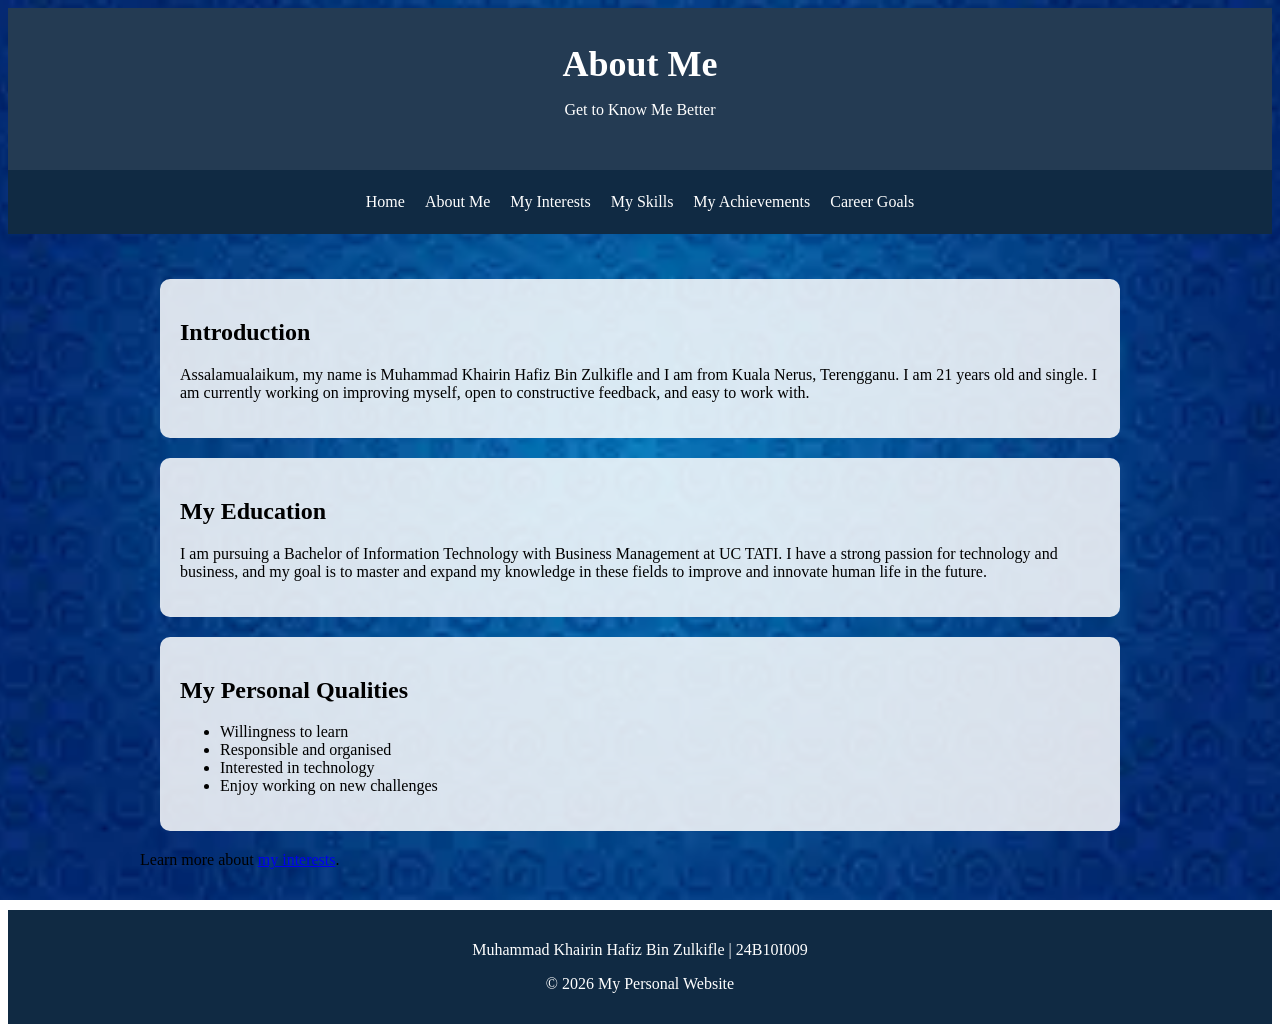
==== about.html @ faa455f7 "Add files via upload" ====
<!DOCTYPE html>
<html lang="en">
<head>
    <meta charset="UTF-8">
    <meta name="viewport" content="width=device-width, initial-scale=1.0">
    <title>About Me - My Personal Website</title>
    <link rel="stylesheet" href="style.css">
</head>
<body>

    <header>
        <h1>About Me</h1>
        <p>Get to Know Me Better</p>
    </header>

<nav>
       <a href="index.html">Home</a> 
		
        <a href="about.html">About Me</a>

        <a href="Interests.html">My Interests</a>

        <a href="myskills.html">My Skills</a>
		
        <a href="achievement.html">My Achievements</a>
		
        <a href="Career.html">Career Goals</a>
    </nav>

    <main>
        <section>
            <h2>Introduction</h2>
            <p>
              Assalamualaikum, my name is Muhammad Khairin Hafiz Bin Zulkifle and I am from Kuala Nerus, Terengganu. I am 21 years old and single. I am currently working on improving myself, open to constructive feedback, and easy to work with.
          </p>
        </section>

        <section>
            <h2>My Education</h2>
            <p>
               I am pursuing a Bachelor of Information Technology with Business Management at UC TATI. I have a strong passion for technology and business, and my goal is to master and expand my knowledge in these fields to improve and innovate human life in the future.
            </p>
           
        </section>

        <section>
            <h2>My Personal Qualities</h2>
            <ul>
                <li>Willingness to learn</li>
                <li>Responsible and organised</li>
                <li>Interested in technology</li>
                <li>Enjoy working on new challenges</li>
            </ul>
        </section>

        <p>
            Learn more about
            <a href="interests.html">my interests</a>.
        </p>
    </main>

    <footer>
      <p>Muhammad Khairin Hafiz Bin Zulkifle | 24B10I009</p>
        <p>&copy; 2026 My Personal Website</p>
</footer>

</body>
</html>
---- style.css ----
body {

    background-image: url("images/background.jpg");
    background-size: cover;
    background-position: center;
    background-repeat: no-repeat;
    background-attachment: fixed;
    

}

header {

    background-color: #243b53;

    color: white;

    text-align: center;

    padding: 35px 20px;

}

header h1 {

    margin: 0;

    font-size: 36px;

}

nav {

    background-color: #102a43;

    padding: 15px;

    text-align: center;

}

nav a {

    color: white;

    text-decoration: none;

    margin: 8px;

    display: inline-block;

}

nav a:hover {

    color: #f6c667;

}

main {

    max-width: 1000px;

    margin: auto;

    padding: 25px;

}

section {

     background-color: rgba(255, 255, 255, 0.85);
    padding: 20px;
    margin: 20px;
    border-radius: 10px;

}

.hero {

    background-color: #d9e4ec;

    text-align: center;

}

.image-container {

    display: flex;

    justify-content: center;

    gap: 20px;

    flex-wrap: wrap;

}

.image-container img {

    width: 100%;

    max-width: 350px;

    height: 230px;

    object-fit: cover;

    border-radius: 10px;

}

.button {

    display: inline-block;

    background-color: #243b53;

    color: white;

    padding: 10px 18px;

    text-decoration: none;

    border-radius: 6px;

}

footer {

    background-color: #102a43;

    color: white;

    text-align: center;

    padding: 15px;

}

@media (max-width: 600px) {

    nav a {

        display: block;

    }

}
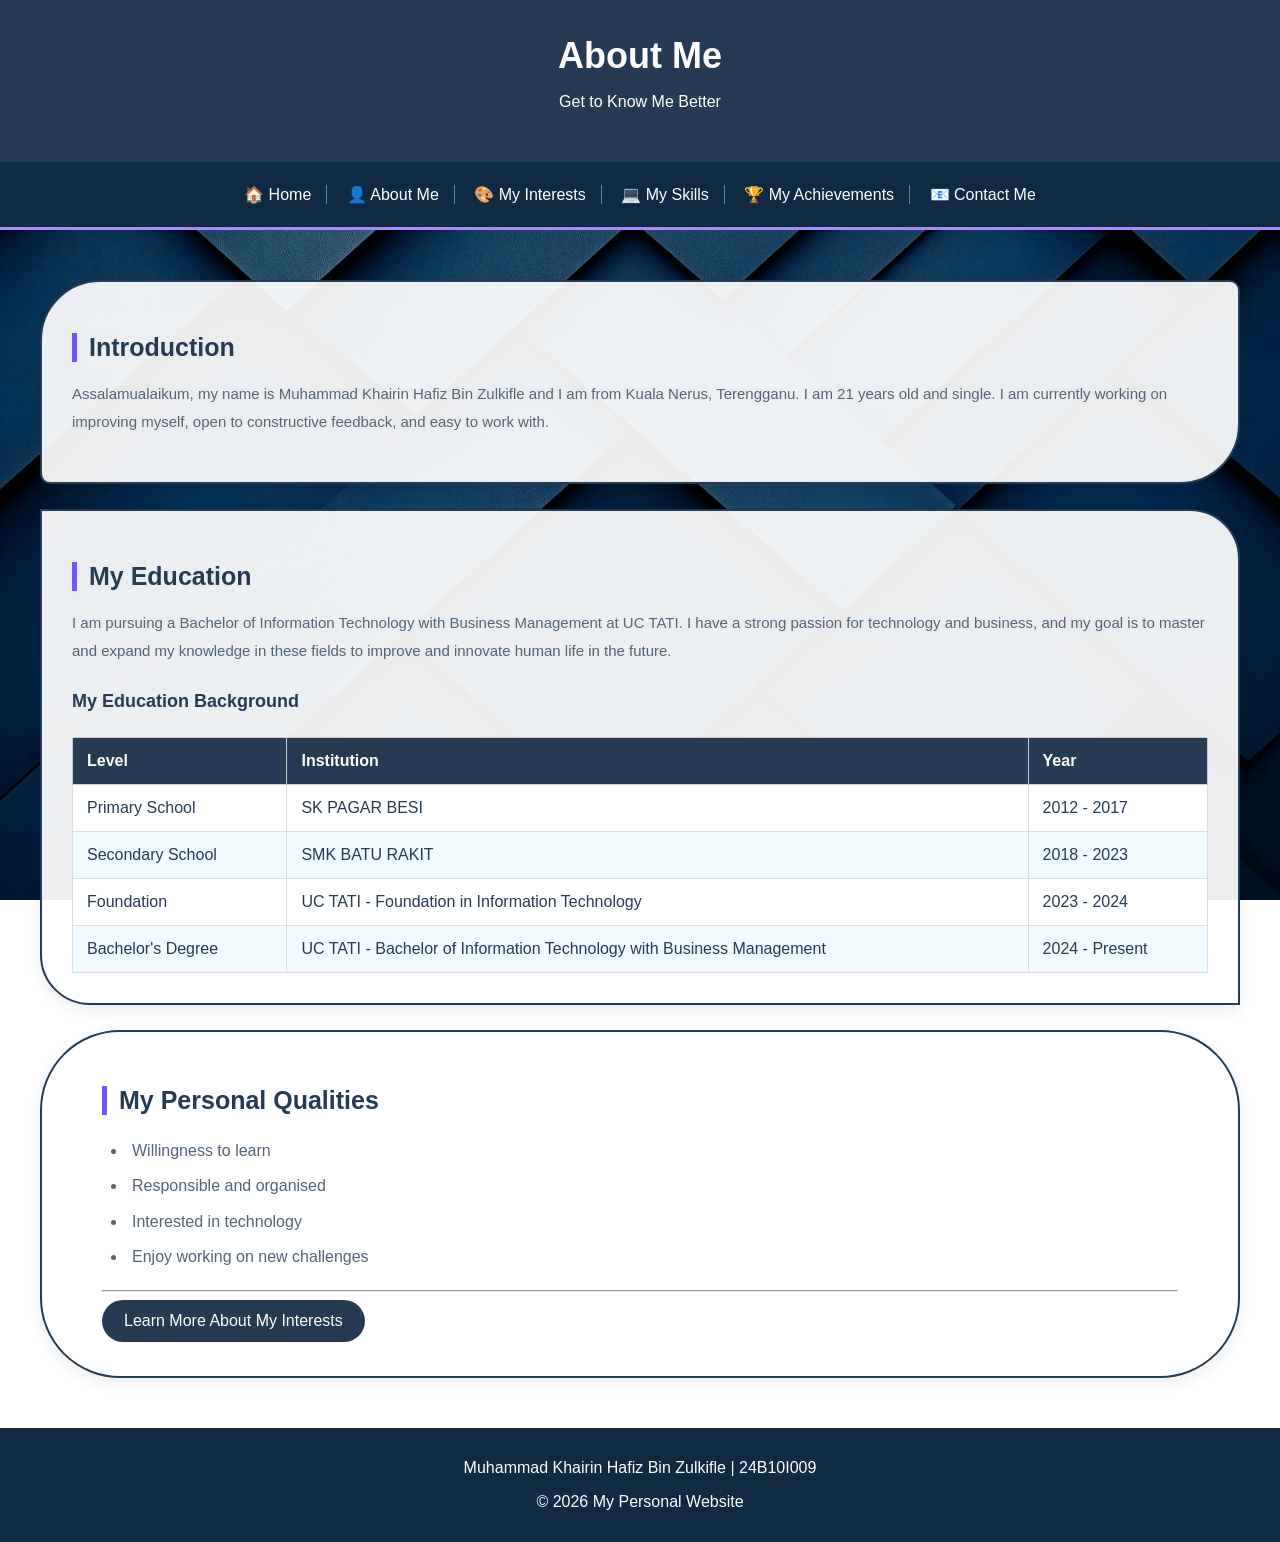
==== commit 939200c5: "Add files via upload" ====
--- a/about.html
+++ b/about.html
@@ -14,36 +14,68 @@
     </header>
 
 <nav>
-       <a href="index.html">Home</a> 
-		
-        <a href="about.html">About Me</a>
-
-        <a href="Interests.html">My Interests</a>
-
-        <a href="myskills.html">My Skills</a>
-		
-        <a href="achievement.html">My Achievements</a>
-		
-        <a href="Career.html">Career Goals</a>
-    </nav>
+    <a href="index.html">🏠 Home</a>
+    <a href="about.html">👤 About Me</a>
+    <a href="Interests.html">🎨 My Interests</a>
+    <a href="myskills.html">💻 My Skills</a>
+    <a href="achievement.html">🏆 My Achievements</a>
+    <a href="Career.html">📧 Contact Me</a>
+</nav>
 
     <main>
-        <section>
-            <h2>Introduction</h2>
+        <section class="about-card">
+    <h2>Introduction</h2>
             <p>
               Assalamualaikum, my name is Muhammad Khairin Hafiz Bin Zulkifle and I am from Kuala Nerus, Terengganu. I am 21 years old and single. I am currently working on improving myself, open to constructive feedback, and easy to work with.
           </p>
         </section>
 
-        <section>
+                <section class="about-card">
             <h2>My Education</h2>
             <p>
                I am pursuing a Bachelor of Information Technology with Business Management at UC TATI. I have a strong passion for technology and business, and my goal is to master and expand my knowledge in these fields to improve and innovate human life in the future.
             </p>
-           
+
+            <table>
+    <caption>My Education Background</caption>
+
+    <thead>
+        <tr>
+            <th>Level</th>
+            <th>Institution</th>
+            <th>Year</th>
+        </tr>
+    </thead>
+
+    <tbody>
+        <tr>
+            <td>Primary School</td>
+            <td>SK PAGAR BESI</td>
+            <td>2012 - 2017</td>
+        </tr>
+
+        <tr>
+            <td>Secondary School</td>
+            <td>SMK BATU RAKIT</td>
+            <td>2018 - 2023</td>
+        </tr>
+
+        <tr>
+            <td>Foundation </td>
+            <td>UC TATI - Foundation in Information Technology</td>
+            <td>2023 - 2024</td>
+        </tr>
+
+        <tr>
+            <td>Bachelor's Degree</td>
+            <td>UC TATI - Bachelor of Information Technology with Business Management</td>
+            <td>2024 - Present</td>
+        </tr>
+    </tbody>
+</table>
         </section>
 
-        <section>
+                <section class="about-card">
             <h2>My Personal Qualities</h2>
             <ul>
                 <li>Willingness to learn</li>
@@ -51,12 +83,15 @@
                 <li>Interested in technology</li>
                 <li>Enjoy working on new challenges</li>
             </ul>
+ <hr>
+ <a class="button" href="Interests.html">
+        Learn More About My Interests
+    </a>
+</hr>
+
         </section>
 
-        <p>
-            Learn more about
-            <a href="interests.html">my interests</a>.
-        </p>
+    
     </main>
 
     <footer>
--- a/style.css
+++ b/style.css
@@ -1,149 +1,732 @@
+html {
+    scroll-behavior: smooth;
+}
+/* BODY */
 body {
-
-    background-image: url("images/background.jpg");
+    background-image: url("images/background.webp");
     background-size: cover;
     background-position: center;
     background-repeat: no-repeat;
     background-attachment: fixed;
-    
-
-}
-
+    margin: 0;
+    font-family: Arial, sans-serif;
+    color: #243b53;
+}
+
+
+/* HEADER - KEKAL */
 header {
-
     background-color: #243b53;
-
     color: white;
-
     text-align: center;
-
     padding: 35px 20px;
-
 }
 
 header h1 {
-
     margin: 0;
-
     font-size: 36px;
-
-}
+}
+
+
 
 nav {
-
     background-color: #102a43;
-
     padding: 15px;
-
     text-align: center;
-
+    border-bottom: 3px solid #a78bfa;   /* garis di bawah nav */
 }
 
 nav a {
-
     color: white;
-
     text-decoration: none;
-
-    margin: 8px;
-
+    margin: 8px 0;
+    padding: 0 15px;
     display: inline-block;
-
+    border-right: 1px solid rgba(255, 255, 255, 0.4);  /* garis pemisah */
+}
+
+nav a:last-child {
+    border-right: none;   /* pautan terakhir tiada garis */
 }
 
 nav a:hover {
-
-    color: #f6c667;
-
-}
-
+    color: #a78bfa;
+}
+
+/* MAIN */
 main {
-
-    max-width: 1000px;
-
+    max-width: 1200px;
     margin: auto;
-
     padding: 25px;
-
-}
-
-section {
-
-     background-color: rgba(255, 255, 255, 0.85);
+}
+
+
+/* HERO SECTION */
+.hero {
+    background-color: #d9e4ec;
+    display: flex;
+    align-items: center;
+    justify-content: space-between;
+    gap: 40px;
+    padding: 60px 45px;
+    margin: 20px 0;
+    border-radius: 10px;
+    text-align: left;
+}
+
+.hero-text {
+    flex: 1;
+}
+
+.hero-text .intro {
+    color: #7451f8;
+    font-size: 13px;
+    font-weight: bold;
+    letter-spacing: 2px;
+}
+
+.hero-text h2 {
+    font-size: 35px;
+    line-height: 1.4;
+    color: #243b53;
+    margin-bottom: 20px;
+}
+
+.hero-text h2 span {
+    color: #7451f8;
+}
+
+.hero-text p {
+    font-size: 15px;
+    line-height: 1.8;
+}
+
+.hero-image {
+    flex: 1;
+    display: flex;
+    justify-content: center;
+}
+
+.hero-image img {
+    width: 300px;
+    height: 330px;
+    object-fit: cover;
+    border-radius: 15px;
+    border: 4px solid white;
+}
+
+
+/* BUTTON */
+.button {
+    display: inline-block;
+    background-color: #243b53;
+    color: white;
+    padding: 12px 22px;
+    text-decoration: none;
+    border-radius: 6px;
+    transition: 0.3s;
+}
+
+.button:hover {
+    background-color: #7451f8;
+}
+
+
+/* SKILLS SECTION */
+.skills-section {
+    background-color: rgba(255, 255, 255, 0.92);
+    padding: 40px;
+    margin: 20px 0;
+    border-radius: 10px;
+}
+
+.section-label {
+    color: #7451f8;
+    font-size: 13px;
+    font-weight: bold;
+    letter-spacing: 2px;
+}
+
+.skills-section h2 {
+    font-size: 30px;
+    margin-bottom: 30px;
+}
+
+.skills-container {
+    display: grid;
+    grid-template-columns: repeat(4, 1fr);
+    gap: 20px;
+}
+
+.skill-card {
+    background-color: #f1faff;
+    padding: 22px;
+    border-radius: 8px;
+    border-bottom: 3px solid #7451f8;
+    transition: 0.3s;
+}
+
+.skill-card:hover {
+    transform: translateY(-5px);
+}
+
+.skill-icon {
+    font-size: 30px;
+    margin-bottom: 15px;
+}
+
+.skill-card h3 {
+    font-size: 17px;
+}
+
+.skill-card p {
+    font-size: 13px;
+    line-height: 1.7;
+    color: #526477;
+}
+
+
+/* GET TO KNOW ME */
+.about-section {
+    background-color: rgba(255, 255, 255, 0.92);
+    padding: 45px;
+    margin: 20px 0;
+    border-radius: 10px;
+    display: flex;
+    align-items: center;
+    gap: 40px;
+}
+
+.about-images {
+    flex: 1;
+    display: flex;
+    gap: 15px;
+}
+
+.about-images img {
+    width: 50%;
+    height: 240px;
+    object-fit: cover;
+    border-radius: 10px;
+}
+
+.about-text {
+    flex: 1;
+}
+
+.about-text h2 {
+    font-size: 30px;
+}
+
+.about-text p {
+    line-height: 1.8;
+}
+
+
+/* FOOTER - KEKAL */
+footer {
+    background-color: #102a43;
+    color: white;
+    text-align: center;
+    padding: 15px;
+}
+
+
+/* TABLE - KEKAL */
+table {
+    width: 100%;
+    border-collapse: collapse;
+    margin-top: 20px;
+}
+
+caption {
+    font-weight: bold;
+    margin-bottom: 10px;
+    text-align: left;
+}
+
+th, td {
+    border: 1px solid #ccc;
+    padding: 10px;
+    text-align: left;
+}
+
+th {
+    background-color: #2c7be5;
+    color: white;
+}
+
+tr:nth-child(even) {
+    background-color: #f5f5f5;
+}
+
+
+/* RESPONSIVE DESIGN */
+@media (max-width: 900px) {
+
+    .skills-container {
+        grid-template-columns: repeat(2, 1fr);
+    }
+
+    .hero-text h2 {
+        font-size: 28px;
+    }
+}
+
+
+@media (max-width: 600px) {
+
+    nav a {
+        display: block;
+    }
+
+    .hero {
+        flex-direction: column;
+        text-align: center;
+        padding: 35px 20px;
+    }
+
+    .hero-image img {
+        width: 230px;
+        height: 260px;
+    }
+
+    .skills-container {
+        grid-template-columns: 1fr;
+    }
+
+    .about-section {
+        flex-direction: column;
+        text-align: center;
+    }
+
+    .about-images {
+        width: 100%;
+    }
+
+}
+
+/* ABOUT ME PAGE */
+
+.about-card {
+    background-color: rgba(255, 255, 255, 0.92);
+    padding: 30px;
+    margin: 25px 0;
+    border-radius: 12px;
+    box-shadow: 0 5px 15px rgba(0, 0, 0, 0.08);
+}
+
+.about-card h2 {
+    color: #243b53;
+    font-size: 25px;
+    margin-bottom: 18px;
+    border-left: 5px solid #7451f8;
+    padding-left: 12px;
+}
+
+.about-card p {
+    color: #526477;
+    font-size: 15px;
+    line-height: 1.9;
+}
+
+/* EDUCATION TABLE */
+
+.about-card table {
+    width: 100%;
+    border-collapse: collapse;
+    margin-top: 25px;
+    background-color: white;
+}
+
+.about-card caption {
+    color: #243b53;
+    font-size: 18px;
+    padding-bottom: 15px;
+}
+
+.about-card th {
+    background-color: #243b53;
+    color: white;
+    padding: 14px;
+}
+
+.about-card td {
+    padding: 14px;
+    border: 1px solid #ddd;
+}
+
+.about-card tr:nth-child(even) {
+    background-color: #f1faff;
+}
+
+/* PERSONAL QUALITIES */
+
+.about-card ul {
+    padding-left: 25px;
+    line-height: 2.2;
+    color: #526477;
+}
+
+.about-card li {
+    padding-left: 5px;
+}
+
+/* BUTTON SECTION */
+
+.about-button {
+    background-color: rgba(255, 255, 255, 0.92);
+    padding: 25px;
+    margin: 25px 0;
+    border-radius: 12px;
+    text-align: center;
+}
+
+/* MOBILE RESPONSIVE */
+
+@media (max-width: 600px) {
+
+    .about-card {
+        padding: 20px;
+    }
+
+    .about-card table {
+        font-size: 12px;
+    }
+
+    .about-card th,
+    .about-card td {
+        padding: 8px;
+    }
+
+}
+
+/* USEFUL WEBSITES */
+.website-container {
+    display: flex;
+    justify-content: center;
+    gap: 25px;
+    flex-wrap: wrap;
+    margin-top: 25px;
+}
+
+.website-card {
+    background-color: white;
+    width: 250px;
     padding: 20px;
-    margin: 20px;
+    border-radius: 12px;
+    text-align: center;
+    box-shadow: 0 4px 10px rgba(0, 0, 0, 0.15);
+}
+
+.website-card img {
+    width: 100%;
+    height: 140px;
+    object-fit: contain;
+    border-radius: 8px;
+    transition: transform 0.3s;
+}
+
+.website-card img:hover {
+    transform: scale(1.05);
+}
+
+.website-card h3 {
+    margin-top: 15px;
+    color: #243b53;
+}
+
+.website-card p {
+    font-size: 14px;
+    line-height: 1.5;
+}
+/* UNIVERSITY LINK SECTION */
+.university-section {
+    background-color: rgba(255, 255, 255, 0.92);
+    padding: 45px 40px;
+    margin: 20px 0;
     border-radius: 10px;
-
-}
-
-.hero {
-
-    background-color: #d9e4ec;
-
     text-align: center;
-
-}
-
-.image-container {
-
+}
+
+.university-section h2 {
+    font-size: 30px;
+    margin-bottom: 30px;
+}
+
+.university-card {
+    display: block;
+    max-width: 420px;
+    margin: 0 auto;
+    background-color: #f1faff;
+    border-radius: 10px;
+    border-bottom: 3px solid #7451f8;
+    overflow: hidden;
+    text-decoration: none;
+    color: #243b53;
+    box-shadow: 0 4px 10px rgba(0, 0, 0, 0.15);
+    transition: 0.3s;
+}
+
+.university-card:hover {
+    transform: translateY(-5px);
+    box-shadow: 0 8px 20px rgba(0, 0, 0, 0.25);
+}
+
+.university-card img {
+    width: 100%;
+    height: 240px;
+    object-fit: contain;
+    background-color: white;
+    display: block;
+}
+
+.university-card span {
+    display: block;
+    padding: 16px;
+    font-weight: bold;
+    transition: 0.3s;
+}
+
+.university-card:hover span {
+    color: #7451f8;
+}
+.university-section:target {
+    animation: highlight 1.5s ease;
+}
+
+@keyframes highlight {
+    0%   { box-shadow: 0 0 0 4px #7451f8; }
+    100% { box-shadow: 0 0 0 0 rgba(116, 81, 248, 0); }
+}
+.skill-list {
+    list-style: none;
+    padding: 0;
+    display: grid;
+    grid-template-columns: repeat(auto-fit, minmax(200px, 1fr));
+    gap: 15px;
+}
+
+.skill-list li {
+    background-color: #f1faff;
+    padding: 16px;
+    border-radius: 8px;
+    border-bottom: 3px solid #7451f8;
+    font-weight: bold;
+    transition: 0.3s;
+}
+
+.skill-list li:hover {
+    transform: translateY(-5px);
+}
+
+main section {
+    padding: 28px 34px;
+    margin: 28px auto;
+    border: 2px solid currentColor;      
+    box-shadow: 8px 8px 0 rgba(0, 0, 0, 0.15);
+    transition: transform 0.3s ease, box-shadow 0.3s ease;
+}
+
+main section:hover {
+    transform: translateY(-6px) rotate(-0.5deg);
+    box-shadow: 12px 14px 0 rgba(0, 0, 0, 0.2);
+}
+
+
+main section:nth-of-type(1) {
+    border-radius: 60px 10px 60px 10px;
+}
+
+
+main section:nth-of-type(2) {
+    border-radius: 0 50px 0 50px;
+}
+
+
+main section:nth-of-type(3) {
+    border-radius: 80px;
+    padding: 34px 60px;
+}
+
+
+main section:nth-of-type(4) {
+    border-radius: 50px 0 50px 0;
+}
+
+
+main section:nth-of-type(5) {
+    border-radius: 120px 12px 12px 120px;
+    padding-left: 70px;
+}
+
+
+main .button {
+    border-radius: 50px;
+    display: inline-block;
+}
+
+
+@media (max-width: 600px) {
+    main section:nth-of-type(3),
+    main section:nth-of-type(5) {
+        border-radius: 40px;
+        padding: 24px;
+    }
+}
+.split-card {
+    display: grid;
+    grid-template-columns: 1fr 1fr;
+    gap: 0;
+}
+
+.split-col {
+    padding: 0 30px;
+}
+
+
+.split-col + .split-col {
+    border-left: 2px solid currentColor;
+}
+
+
+@media (max-width: 700px) {
+    .split-card {
+        grid-template-columns: 1fr;
+    }
+    .split-col {
+        padding: 0;
+    }
+    .split-col + .split-col {
+        border-left: none;
+        border-top: 2px solid currentColor;
+        margin-top: 20px;
+        padding-top: 20px;
+    }
+}
+/* ===== Contact Details: tulisan kiri, gambar kanan ===== */
+.contact-card {
     display: flex;
-
-    justify-content: center;
-
-    gap: 20px;
-
-    flex-wrap: wrap;
-
-}
-
-.image-container img {
-
-    width: 100%;
-
-    max-width: 350px;
-
-    height: 230px;
-
-    object-fit: cover;
-
-    border-radius: 10px;
-
-}
-
-.button {
-
-    display: inline-block;
-
-    background-color: #243b53;
-
-    color: white;
-
-    padding: 10px 18px;
-
-    text-decoration: none;
-
-    border-radius: 6px;
-
-}
-
-footer {
-
-    background-color: #102a43;
-
-    color: white;
-
-    text-align: center;
-
-    padding: 15px;
-
-}
+    align-items: center;
+    justify-content: space-between;
+    gap: 30px;
+}
+
+.contact-text {
+    flex: 1;
+}
+
+.contact-photo {
+    flex-shrink: 0;
+}
+
+.contact-photo img {
+    width: 200px;
+    height: 200px;
+    object-fit: cover;              /* gambar tak kemek */
+    border-radius: 50% 20% 50% 20%; /* bentuk unik, boleh tukar */
+    border: 3px solid currentColor;
+    box-shadow: 6px 6px 0 rgba(0, 0, 0, 0.15);
+    display: block;
+}
+
+
+@media (max-width: 700px) {
+    .contact-card {
+        flex-direction: column-reverse;
+        text-align: center;
+    }
+    .contact-photo img {
+        width: 160px;
+        height: 160px;
+    }
+}
+
+main section.radiant-card {
+    position: relative;
+    padding: 36px 44px;
+    border: 2px solid currentColor;
+    border-radius: 30px 100px 30px 100px;
+
+    /* cahaya dari dua penjuru (background-color asal tak terpadam) */
+    background-image:
+        radial-gradient(circle at top left,
+            color-mix(in srgb, currentColor 20%, transparent), transparent 60%),
+        radial-gradient(circle at bottom right,
+            color-mix(in srgb, currentColor 16%, transparent), transparent 55%);
+
+
+    box-shadow:
+        0 0 25px color-mix(in srgb, currentColor 35%, transparent),
+        inset 0 0 35px color-mix(in srgb, currentColor 15%, transparent);
+
+    animation: radiantPulse 4s ease-in-out infinite;
+    transition: transform 0.3s ease;
+}
+
+main section.radiant-card:hover {
+    transform: scale(1.015);
+}
+
+@keyframes radiantPulse {
+    0%, 100% {
+        box-shadow:
+            0 0 20px color-mix(in srgb, currentColor 30%, transparent),
+            inset 0 0 30px color-mix(in srgb, currentColor 12%, transparent);
+    }
+    50% {
+        box-shadow:
+            0 0 40px color-mix(in srgb, currentColor 55%, transparent),
+            inset 0 0 50px color-mix(in srgb, currentColor 22%, transparent);
+    }
+}
+
 
 @media (max-width: 600px) {
-
-    nav a {
-
-        display: block;
-
-    }
-
-}+    main section.radiant-card {
+        padding: 24px;
+        border-radius: 24px 50px 24px 50px;
+    }
+}
+/* ===== Senarai hobi: kotak gradient ===== */
+.hobby-grid {
+    display: grid;
+    grid-template-columns: 1fr 1fr;
+    gap: 22px;
+    margin-top: 20px;
+}
+
+.hobby-item {
+    padding: 22px 26px;
+    border-radius: 24px;
+    border: 2px solid currentColor;
+    background: linear-gradient(
+        135deg,
+        rgba(255, 255, 255, 0.35) 0%,
+        rgba(255, 255, 255, 0) 50%,
+        rgba(0, 0, 0, 0.12) 100%
+    );
+    box-shadow: 5px 5px 0 rgba(0, 0, 0, 0.15);
+    transition: transform 0.3s ease, box-shadow 0.3s ease;
+}
+
+.hobby-item:hover {
+    transform: translateY(-6px);
+    box-shadow: 8px 10px 0 rgba(0, 0, 0, 0.2);
+}
+
+/* Bentuk berbeza untuk setiap kotak */
+.hobby-item:nth-child(1) { border-radius: 40px 8px 40px 8px; }
+.hobby-item:nth-child(2) { border-radius: 8px 40px 8px 40px; }
+.hobby-item:nth-child(3) { border-radius: 8px 40px 8px 40px; }
+.hobby-item:nth-child(4) { border-radius: 40px 8px 40px 8px; }
+
+.hobby-item h3 {
+    margin-top: 0;
+}
+
+/* Telefon: satu lajur */
+@media (max-width: 700px) {
+    .hobby-grid {
+        grid-template-columns: 1fr;
+    }
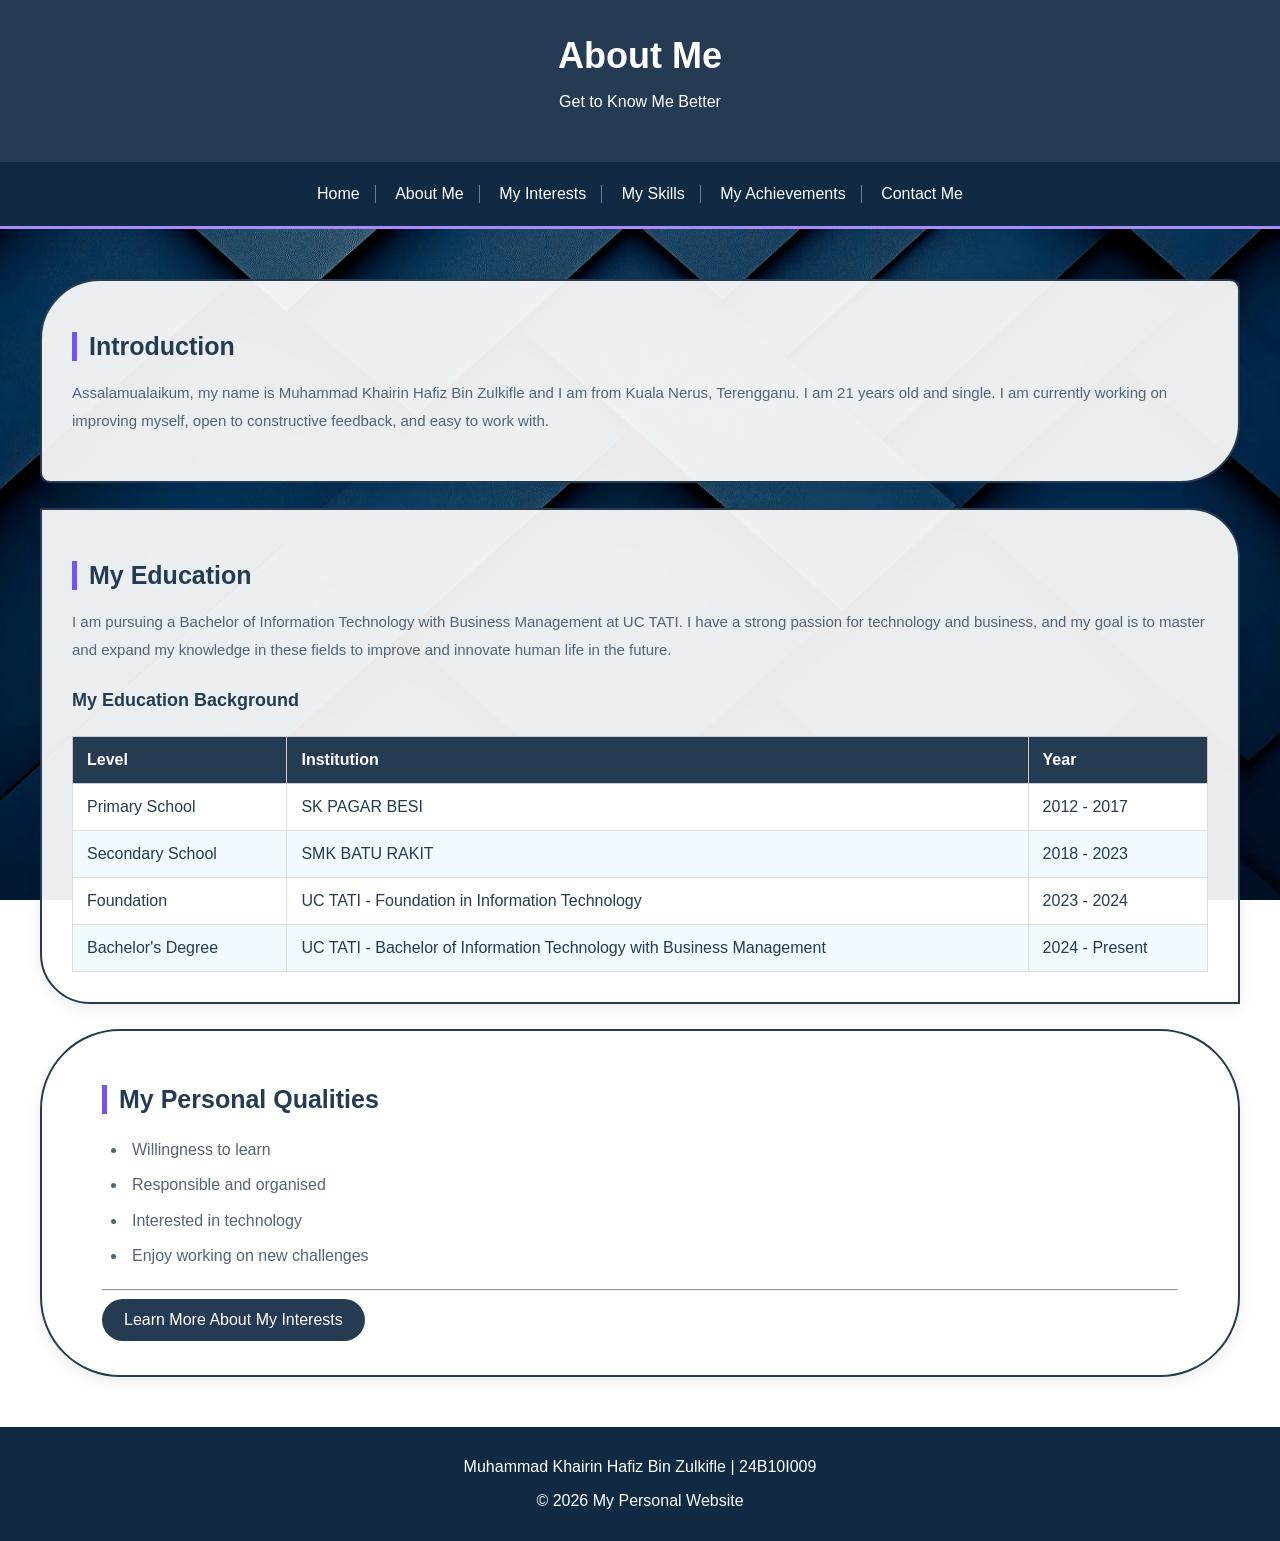
==== commit e9baf20a: "Update about.html" ====
--- a/about.html
+++ b/about.html
@@ -14,12 +14,12 @@
     </header>
 
 <nav>
-    <a href="index.html">🏠 Home</a>
-    <a href="about.html">👤 About Me</a>
-    <a href="Interests.html">🎨 My Interests</a>
-    <a href="myskills.html">💻 My Skills</a>
-    <a href="achievement.html">🏆 My Achievements</a>
-    <a href="Career.html">📧 Contact Me</a>
+    <a href="index.html">Home</a>
+    <a href="about.html">About Me</a>
+    <a href="Interests.html">My Interests</a>
+    <a href="myskills.html">My Skills</a>
+    <a href="achievement.html">My Achievements</a>
+    <a href="Career.html">Contact Me</a>
 </nav>
 
     <main>
